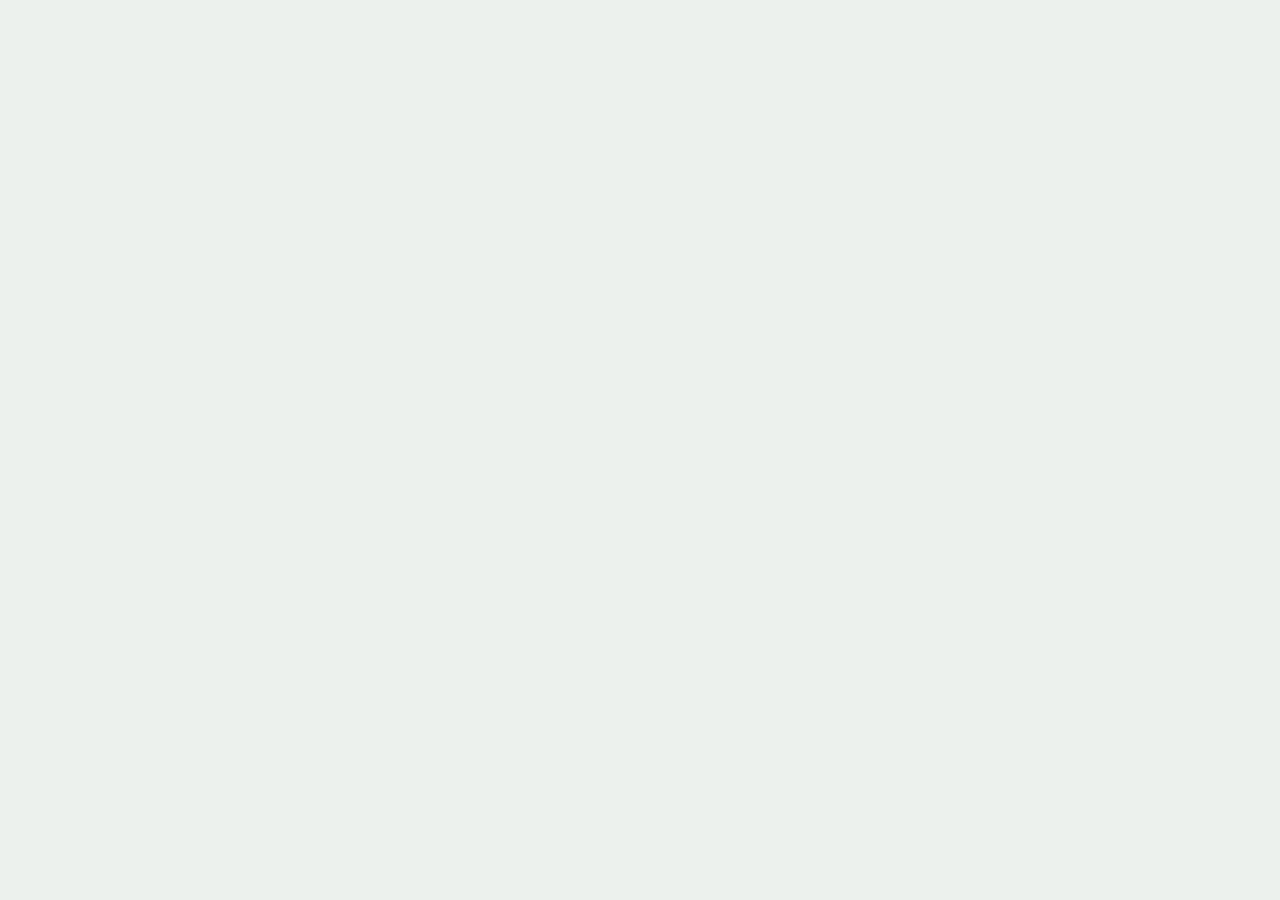
==== contact.html @ 92af2fd1 "Create contact.html" ====
<!DOCTYPE html>
<html lang="en">
<head>
    <meta charset="UTF-8">
    <meta http-equiv="X-UA-Compatible" content="IE=edge">
    <meta name="viewport" content="width=device-width, initial-scale=1.0">
    <link rel="stylesheet" href="./assets/css/reset.css">
    <link rel="stylesheet" href="./assets/css/style.css">
    <title>Document</title>
</head>
<body>
    
</body>
</html>
---- assets/css/style.css ----
@import url('http://fonts.cdnfonts.com/css/helvetica-neue-9');

body {
    font-family: 'Helvetica Neue', sans-serif;
    font-family: 'Helvetica 25 UltraLight', sans-serif;
    font-family: 'Helvetica 35 Thin', sans-serif;
    font-family: 'Helvetica 45 Light', sans-serif;
    font-family: 'Helvetica 55 Roman', sans-serif;
    font-family: 'Helvetica 65 Medium', sans-serif;
    font-size: 20px;
    color: #000000;
    background-color: #ECF1EE;
}
.active{
    color: #36794F;
}
.flex{
    display: flex;
    justify-content: space-between;
    align-items: center;
}

/* header */

.inner-header{
    width: 100%;
    margin: 0 auto;
    padding: 40px 75px;
    border-bottom: 1px solid #000000;
}
.inner-header .logo{
transition: .2s ease-in-out;
}
.inner-header .logo:hover{
    filter: drop-shadow(0px 4px 10px #01601abb);
    transform: scale(1.1);
}
.inner-header nav{
    flex-grow: 1;
    display: flex;
    justify-content: flex-end;
}
.inner-header nav ul{
    margin-right: 100px;
}
.inner-header nav ul li{
    margin-right: 40px;
}
.inner-header .right-icons ul li:not(:last-child){
    margin-right: 40px;
}
.inner-header .right-icons ul li svg:hover{
    filter: drop-shadow(0px 4px 10px #01601abb);
    transform: scale(1.1);
}
.inner-header .right-icons ul:first-child{
    cursor: pointer;
}
.inner-header nav ul li a{
    font-family: 'Helvetica Neue';
    font-style: normal;
    font-weight: 500;
    font-size: 18px;
    line-height: 22px;
    text-align: center;
    color: #000000;
}
.inner-header nav ul li a:hover{
    text-shadow: 2px 1px 50px #01601af3;
}

/* main section */

.inner-main{
    width: 80%;
    margin: 0 auto;
} 
.inner-main img{
filter: drop-shadow(0px 4px 4px rgba(0, 0, 0, 0.25));
transition: .3s ease-in-out;
}
.inner-main img:hover{
    filter: drop-shadow(0px 4px 10px #01601abb);
}
.inner-main .home-plants{
    max-width: 500px;
}
.inner-main .home-plants h2{
    font-family: 'Helvetica Neue';
    font-style: normal;
    font-weight: 700;
    font-size: 44px;
    line-height: 54px;
    color: #000000;
    margin-bottom: 15px;
}
.inner-main .home-plants p{
    font-family: 'Helvetica Neue';
    font-style: normal;
    font-weight: 400;
    font-size: 20px;
    line-height: 30px;
    color: #000000;
    margin-bottom: 40px;
}
.inner-main .buttons button{
    cursor: pointer;
    font-family: 'Helvetica Neue';
    font-style: normal;
    font-weight: 500;
    font-size: 18px;
    line-height: 22px;
    color: #FFFFFF;
    background: #01601B;
    border-radius: 10px;
    padding: 15px 50px;
    border: none;
    width: 196px;
}
.inner-main .buttons button:hover{
    font-size: 20px;
    text-shadow: 2px 1px 10px #83cf08ef;
}
.inner-main .social-icons svg{
    margin-top: 20px;
}
.inner-main .social-icons svg:hover{
    filter: drop-shadow(0px 4px 10px #01601abb);
    transform: scale(1.1);
}
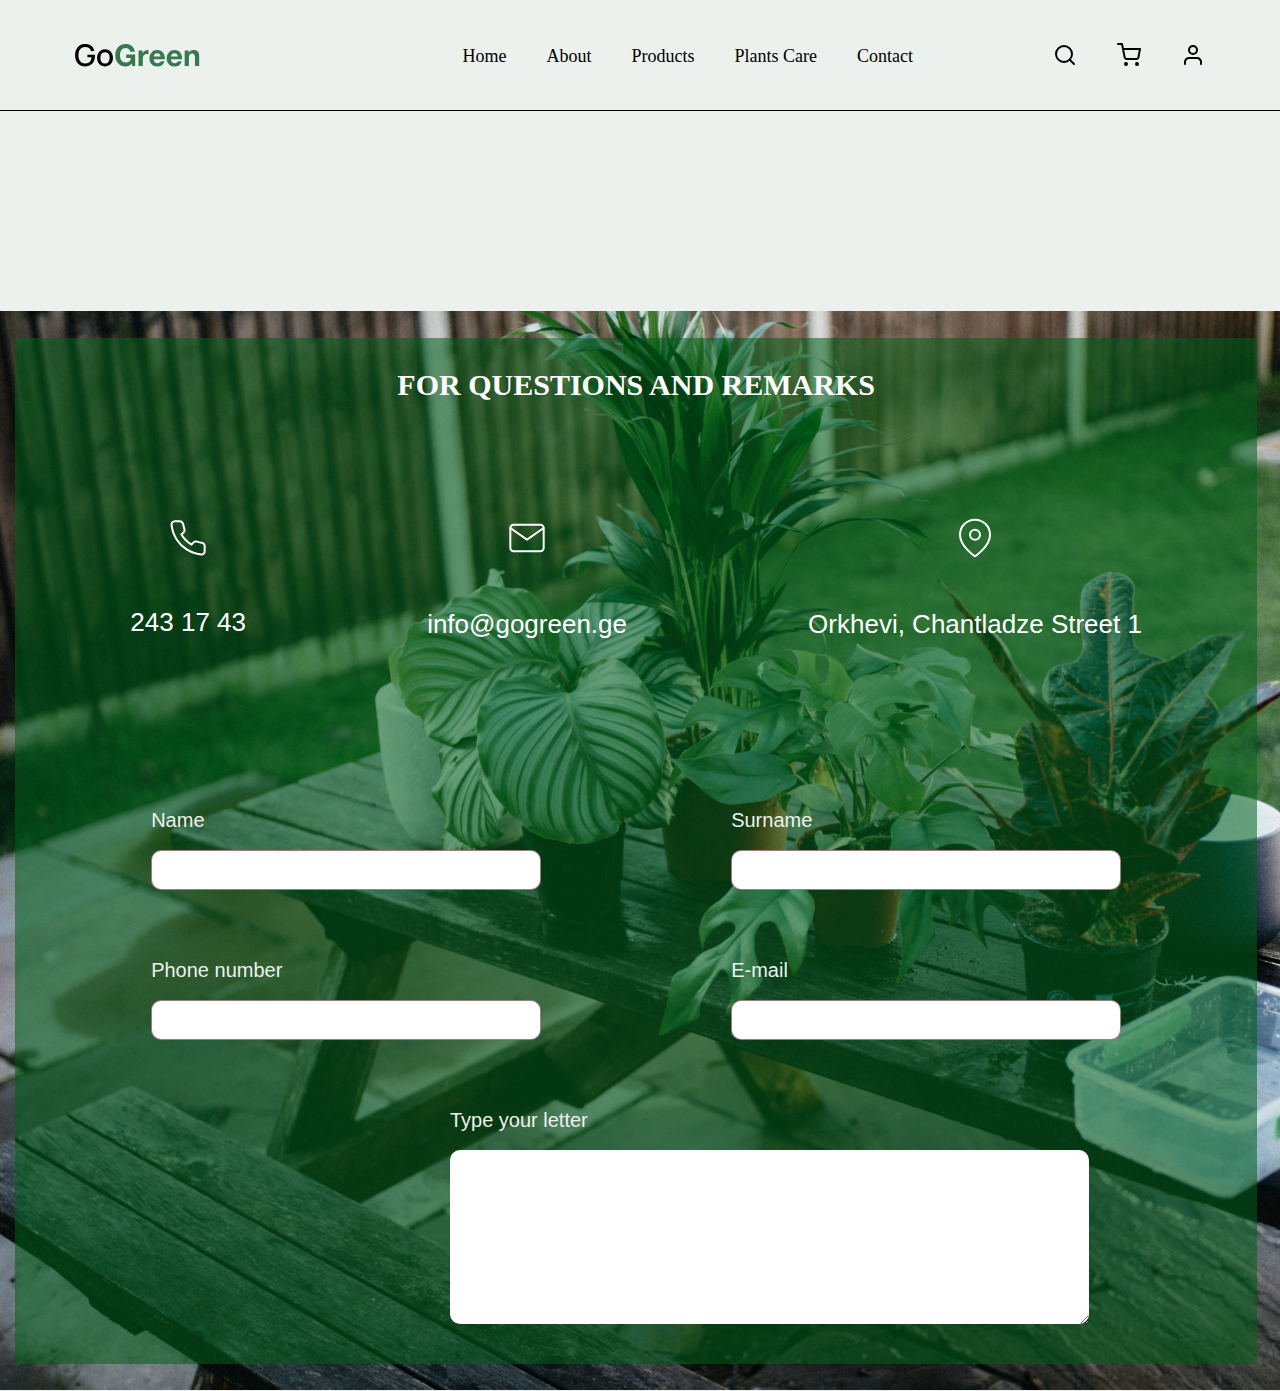
==== commit b612278c: "Update contact.html" ====
--- a/contact.html
+++ b/contact.html
@@ -9,6 +9,169 @@
     <title>Document</title>
 </head>
 <body>
-    
+    <header>
+        <div class="inner-header flex">
+            <div class="logo">
+                <a href="./index.html">
+                    <svg width="125" height="24" viewbox="0 0 125 24" fill="none" xmlns="http://www.w3.org/2000/svg">
+                        <path d="M10.1245 23.45C8.67445 23.45 7.33945 23.2 6.11945 22.7C4.89945 22.19 3.83945 21.45 2.93945 20.48C2.03945 19.51 1.33945 18.33 0.839453 16.94C0.339453 15.55 0.0894532 13.97 0.0894532 12.2C0.0894532 9.87 0.514453 7.87 1.36445 6.2C2.21445 4.52 3.39445 3.23 4.90445 2.33C6.41445 1.42 8.15445 0.964998 10.1245 0.964998C12.6645 0.964998 14.6895 1.555 16.1995 2.735C17.7195 3.915 18.7545 5.545 19.3045 7.625L16.1245 8.195C15.6845 6.905 14.9745 5.875 13.9945 5.105C13.0145 4.335 11.7845 3.945 10.3045 3.935C8.77445 3.925 7.49945 4.265 6.47945 4.955C5.46945 5.645 4.70945 6.615 4.19945 7.865C3.68945 9.105 3.42945 10.55 3.41945 12.2C3.40945 13.85 3.65945 15.295 4.16945 16.535C4.67945 17.765 5.44445 18.725 6.46445 19.415C7.49445 20.105 8.77445 20.455 10.3045 20.465C11.5345 20.485 12.5895 20.26 13.4695 19.79C14.3595 19.31 15.0645 18.61 15.5845 17.69C16.1045 16.77 16.4395 15.64 16.5895 14.3H12.3895V11.78H19.9195C19.9395 11.96 19.9545 12.2 19.9645 12.5C19.9745 12.79 19.9795 12.975 19.9795 13.055C19.9795 15.055 19.5945 16.84 18.8245 18.41C18.0545 19.98 16.9345 21.215 15.4645 22.115C13.9945 23.005 12.2145 23.45 10.1245 23.45ZM30.0041 23.45C28.3841 23.45 26.9791 23.085 25.7891 22.355C24.5991 21.625 23.6791 20.62 23.0291 19.34C22.3891 18.05 22.0691 16.565 22.0691 14.885C22.0691 13.195 22.3991 11.71 23.0591 10.43C23.7191 9.14 24.6441 8.14 25.8341 7.43C27.0241 6.71 28.4141 6.35 30.0041 6.35C31.6241 6.35 33.0291 6.715 34.2191 7.445C35.4091 8.175 36.3291 9.18 36.9791 10.46C37.6291 11.74 37.9541 13.215 37.9541 14.885C37.9541 16.575 37.6241 18.065 36.9641 19.355C36.3141 20.635 35.3941 21.64 34.2041 22.37C33.0141 23.09 31.6141 23.45 30.0041 23.45ZM30.0041 20.495C31.5541 20.495 32.7091 19.975 33.4691 18.935C34.2391 17.885 34.6241 16.535 34.6241 14.885C34.6241 13.195 34.2341 11.845 33.4541 10.835C32.6841 9.815 31.5341 9.305 30.0041 9.305C28.9541 9.305 28.0891 9.545 27.4091 10.025C26.7291 10.495 26.2241 11.15 25.8941 11.99C25.5641 12.82 25.3991 13.785 25.3991 14.885C25.3991 16.585 25.7891 17.945 26.5691 18.965C27.3491 19.985 28.4941 20.495 30.0041 20.495Z" fill="black"/>
+                        <path d="M57.1804 23L56.7004 20.57C55.1804 22.53 53.2204 23.51 50.8204 23.51C47.6004 23.51 45.0204 22.43 43.0804 20.27C41.2204 18.21 40.2904 15.58 40.2904 12.38C40.2904 9.1 41.2204 6.42 43.0804 4.34C45.0004 2.16 47.5804 1.07 50.8204 1.07C53.1204 1.07 55.1104 1.72 56.7904 3.02C58.5904 4.42 59.6104 6.29 59.8504 8.63H55.3504C55.0904 7.47 54.5504 6.58 53.7304 5.96C52.9304 5.34 51.9604 5.03 50.8204 5.03C48.8404 5.03 47.3404 5.79 46.3204 7.31C45.4404 8.61 45.0004 10.3 45.0004 12.38C45.0004 14.38 45.4404 16.02 46.3204 17.3C47.3604 18.8 48.8604 19.55 50.8204 19.55C53.9404 19.55 55.6404 18.01 55.9204 14.93H51.1804V11.42H60.1804V23H57.1804ZM63.5341 23V7.49H67.5841V10.37H67.6441C68.0241 9.41 68.6841 8.62 69.6241 8C70.5641 7.38 71.5541 7.07 72.5941 7.07C72.9141 7.07 73.2241 7.12 73.5241 7.22V11.18C73.0841 11.08 72.5741 11.03 71.9941 11.03C69.1941 11.03 67.7941 12.69 67.7941 16.01V23H63.5341ZM89.8942 16.28H78.7042C78.8242 18.9 80.0942 20.21 82.5142 20.21C83.3342 20.21 84.0742 19.99 84.7342 19.55C85.3542 19.17 85.7342 18.72 85.8742 18.2H89.6242C88.4842 21.68 86.0642 23.42 82.3642 23.42C79.9442 23.42 78.0142 22.67 76.5742 21.17C75.1542 19.65 74.4442 17.68 74.4442 15.26C74.4442 12.9 75.1742 10.95 76.6342 9.41C78.1142 7.85 80.0242 7.07 82.3642 7.07C84.8842 7.07 86.8342 8.01 88.2142 9.89C89.4942 11.61 90.0542 13.74 89.8942 16.28ZM78.7042 13.58H85.6342C85.2342 11.38 84.1042 10.28 82.2442 10.28C81.0442 10.28 80.1242 10.68 79.4842 11.48C79.0042 12.08 78.7442 12.78 78.7042 13.58ZM107.121 16.28H95.9308C96.0508 18.9 97.3208 20.21 99.7408 20.21C100.561 20.21 101.301 19.99 101.961 19.55C102.581 19.17 102.961 18.72 103.101 18.2H106.851C105.711 21.68 103.291 23.42 99.5908 23.42C97.1708 23.42 95.2408 22.67 93.8008 21.17C92.3808 19.65 91.6708 17.68 91.6708 15.26C91.6708 12.9 92.4008 10.95 93.8608 9.41C95.3408 7.85 97.2508 7.07 99.5908 7.07C102.111 7.07 104.061 8.01 105.441 9.89C106.721 11.61 107.281 13.74 107.121 16.28ZM95.9308 13.58H102.861C102.461 11.38 101.331 10.28 99.4708 10.28C98.2708 10.28 97.3508 10.68 96.7108 11.48C96.2308 12.08 95.9708 12.78 95.9308 13.58ZM109.647 23V7.49H113.697V9.65H113.787C114.847 7.93 116.427 7.07 118.527 7.07C120.667 7.07 122.177 7.65 123.057 8.81C123.817 9.81 124.197 11.36 124.197 13.46V23H119.937V14.24C119.937 11.7 119.027 10.43 117.207 10.43C116.047 10.43 115.207 10.78 114.687 11.48C114.167 12.18 113.907 13.31 113.907 14.87V23H109.647Z" fill="#36794F"/>
+                    </svg>
+                </a>
+            </div>
+            <nav>
+                <ul class="flex">
+                    <li class="active"><a href="./index.html">Home</a></li>
+                    <li><a href="./index.html">About</a></li>
+                    <li><a href="./index.html">Products</a></li>
+                    <li><a href="./index.html">Plants Care</a></li>
+                    <li><a href="./contact.html">Contact</a></li>
+                </ul>
+            </nav>
+            <div class="right-icons">
+                <ul class="flex">
+                    <li>
+                        <svg width="24" height="24" viewbox="0 0 24 24" fill="none" xmlns="http://www.w3.org/2000/svg">
+                            <path d="M11 19C15.4183 19 19 15.4183 19 11C19 6.58172 15.4183 3 11 3C6.58172 3 3 6.58172 3 11C3 15.4183 6.58172 19 11 19Z" stroke="black" stroke-width="2" stroke-linecap="round" stroke-linejoin="round"/>
+                            <path d="M21 21L16.65 16.65" stroke="black" stroke-width="2" stroke-linecap="round" stroke-linejoin="round"/>
+                        </svg>
+                    </li>
+                    <li><a href="#">
+                        <svg width="24" height="24" viewbox="0 0 24 24" fill="none" xmlns="http://www.w3.org/2000/svg">
+                            <path d="M9 22C9.55228 22 10 21.5523 10 21C10 20.4477 9.55228 20 9 20C8.44772 20 8 20.4477 8 21C8 21.5523 8.44772 22 9 22Z" stroke="black" stroke-width="2" stroke-linecap="round" stroke-linejoin="round"/>
+                            <path d="M20 22C20.5523 22 21 21.5523 21 21C21 20.4477 20.5523 20 20 20C19.4477 20 19 20.4477 19 21C19 21.5523 19.4477 22 20 22Z" stroke="black" stroke-width="2" stroke-linecap="round" stroke-linejoin="round"/>
+                            <path d="M1 1H5L7.68 14.39C7.77144 14.8504 8.02191 15.264 8.38755 15.5583C8.75318 15.8526 9.2107 16.009 9.68 16H19.4C19.8693 16.009 20.3268 15.8526 20.6925 15.5583C21.0581 15.264 21.3086 14.8504 21.4 14.39L23 6H6" stroke="black" stroke-width="2" stroke-linecap="round" stroke-linejoin="round"/>
+                        </svg> 
+                    </a></li>
+                    <li><a href="#">
+                        <svg width="24" height="24" viewbox="0 0 24 24" fill="none" xmlns="http://www.w3.org/2000/svg">
+                            <path d="M20 21V19C20 17.9391 19.5786 16.9217 18.8284 16.1716C18.0783 15.4214 17.0609 15 16 15H8C6.93913 15 5.92172 15.4214 5.17157 16.1716C4.42143 16.9217 4 17.9391 4 19V21" stroke="black" stroke-width="2" stroke-linecap="round" stroke-linejoin="round"/>
+                            <path d="M12 11C14.2091 11 16 9.20914 16 7C16 4.79086 14.2091 3 12 3C9.79086 3 8 4.79086 8 7C8 9.20914 9.79086 11 12 11Z" stroke="black" stroke-width="2" stroke-linecap="round" stroke-linejoin="round"/>
+                        </svg>  
+                    </a></li>
+                </ul>                                     
+            </div>
+        </div>
+    </header>
+    <main>
+        <div class="contact-container"><br> <br> <br> <br> <br> <br> <br> <br> <br> <br>
+            <div class="inner-contact-conteiner">
+                <h2>FOR QUESTIONS AND REMARKS</h2>
+                <div class="contact-info flex">
+                    <div class="info">
+                        <svg width="36" height="36" viewbox="0 0 36 36" fill="none" xmlns="http://www.w3.org/2000/svg">
+                            <path d="M34.6666 26.2V31.2C34.6685 31.6641 34.5734 32.1236 34.3875 32.5489C34.2015 32.9742 33.9288 33.3559 33.5868 33.6697C33.2447 33.9835 32.8409 34.2224 32.4012 34.3711C31.9615 34.5198 31.4956 34.5751 31.0333 34.5333C25.9047 33.976 20.9783 32.2235 16.65 29.4166C12.623 26.8577 9.20886 23.4436 6.64997 19.4166C3.83327 15.0686 2.08037 10.1183 1.5333 4.96662C1.49165 4.50574 1.54643 4.04123 1.69414 3.60267C1.84185 3.16411 2.07925 2.76111 2.39125 2.41933C2.70324 2.07755 3.08298 1.80447 3.50629 1.61749C3.9296 1.43052 4.3872 1.33373 4.84997 1.33329H9.84997C10.6588 1.32533 11.443 1.61176 12.0562 2.13918C12.6695 2.6666 13.0701 3.39904 13.1833 4.19996C13.3943 5.80007 13.7857 7.37117 14.35 8.88329C14.5742 9.47983 14.6227 10.1281 14.4898 10.7514C14.3569 11.3747 14.0481 11.9468 13.6 12.4L11.4833 14.5166C13.8559 18.6892 17.3107 22.144 21.4833 24.5166L23.6 22.4C24.0531 21.9519 24.6252 21.643 25.2485 21.5101C25.8718 21.3772 26.5201 21.4257 27.1166 21.65C28.6288 22.2142 30.1999 22.6056 31.8 22.8166C32.6096 22.9308 33.349 23.3386 33.8775 23.9624C34.4061 24.5863 34.6869 25.3826 34.6666 26.2Z" stroke="white" stroke-width="2" stroke-linecap="round" stroke-linejoin="round"/>
+                        </svg>                            
+                        <h6>243 17 43</h6>
+                    </div>
+                    <div class="info">
+                        <svg width="40" height="40" viewbox="0 0 40 40" fill="none" xmlns="http://www.w3.org/2000/svg">
+                            <path d="M6.66659 6.66663H33.3333C35.1666 6.66663 36.6666 8.16663 36.6666 9.99996V30C36.6666 31.8333 35.1666 33.3333 33.3333 33.3333H6.66659C4.83325 33.3333 3.33325 31.8333 3.33325 30V9.99996C3.33325 8.16663 4.83325 6.66663 6.66659 6.66663Z" stroke="white" stroke-width="2" stroke-linecap="round" stroke-linejoin="round"/>
+                            <path d="M36.6666 10L19.9999 21.6667L3.33325 10" stroke="white" stroke-width="2" stroke-linecap="round" stroke-linejoin="round"/>
+                        </svg>                                                      
+                        <h6>info@gogreen.ge</h6>
+                    </div>
+                    <div class="info">
+                        <svg width="40" height="40" viewbox="0 0 40 40" fill="none" xmlns="http://www.w3.org/2000/svg">
+                            <path d="M35 16.6666C35 28.3333 20 38.3333 20 38.3333C20 38.3333 5 28.3333 5 16.6666C5 12.6884 6.58035 8.87307 9.3934 6.06002C12.2064 3.24698 16.0218 1.66663 20 1.66663C23.9782 1.66663 27.7936 3.24698 30.6066 6.06002C33.4196 8.87307 35 12.6884 35 16.6666Z" stroke="white" stroke-width="2" stroke-linecap="round" stroke-linejoin="round"/>
+                            <path d="M20 21.6666C22.7614 21.6666 25 19.428 25 16.6666C25 13.9052 22.7614 11.6666 20 11.6666C17.2386 11.6666 15 13.9052 15 16.6666C15 19.428 17.2386 21.6666 20 21.6666Z" stroke="white" stroke-width="2" stroke-linecap="round" stroke-linejoin="round"/>
+                        </svg>                            
+                        <h6>Orkhevi, Chantladze Street 1</h6>
+                    </div>
+                </div>
+                <div class="forms">
+                    <form action="" class="flex-form">
+                        <div>
+                            <label class="fName" for="Name">Name</label>
+                            <input type="text" name="name">
+                        </div>
+                        <div>
+                            <label for="last-name">Surname</label>
+                            <input type="text" name="last-name">
+                        </div>
+                    </form>
+                    <form action="" class="flex-form">
+                        <div>
+                            <label class="fName" for="number">Phone number</label>
+                            <input type="text" name="text" >
+                        </div>
+                        <div>
+                            <label class="email" for="email" >E-mail</label>
+                            <input class="text" type="text" required name="email" >
+                        </div>
+                    </form>
+                    <div class="textarea">
+                        <label for="text-area">Type your letter</label>
+                        <textarea name="text-area" cols="50" rows="5"></textarea>
+                    </div>
+                </div>
+            </div>
+        </div>
+    </main>
+    <!-- <footer>
+        <div class="top-side only-flex">
+            <div class="left-part">
+                <a href="./index.html">
+                    <svg class="logo" width="124" height="24" viewbox="0 0 124 24" fill="none" xmlns="http://www.w3.org/2000/svg">
+                        <path d="M10.3881 23.45C8.93813 23.45 7.60313 23.2 6.38313 22.7C5.16313 22.19 4.10313 21.45 3.20312 20.48C2.30313 19.51 1.60313 18.33 1.10313 16.94C0.603125 15.55 0.353125 13.97 0.353125 12.2C0.353125 9.87 0.778125 7.87 1.62813 6.2C2.47813 4.52 3.65813 3.23 5.16813 2.33C6.67813 1.42 8.41813 0.964998 10.3881 0.964998C12.9281 0.964998 14.9531 1.555 16.4631 2.735C17.9831 3.915 19.0181 5.545 19.5681 7.625L16.3881 8.195C15.9481 6.905 15.2381 5.875 14.2581 5.105C13.2781 4.335 12.0481 3.945 10.5681 3.935C9.03813 3.925 7.76313 4.265 6.74313 4.955C5.73313 5.645 4.97313 6.615 4.46313 7.865C3.95313 9.105 3.69313 10.55 3.68313 12.2C3.67313 13.85 3.92313 15.295 4.43313 16.535C4.94313 17.765 5.70813 18.725 6.72813 19.415C7.75813 20.105 9.03813 20.455 10.5681 20.465C11.7981 20.485 12.8531 20.26 13.7331 19.79C14.6231 19.31 15.3281 18.61 15.8481 17.69C16.3681 16.77 16.7031 15.64 16.8531 14.3H12.6531V11.78H20.1831C20.2031 11.96 20.2181 12.2 20.2281 12.5C20.2381 12.79 20.2431 12.975 20.2431 13.055C20.2431 15.055 19.8581 16.84 19.0881 18.41C18.3181 19.98 17.1981 21.215 15.7281 22.115C14.2581 23.005 12.4781 23.45 10.3881 23.45ZM30.2678 23.45C28.6478 23.45 27.2428 23.085 26.0528 22.355C24.8628 21.625 23.9428 20.62 23.2928 19.34C22.6528 18.05 22.3328 16.565 22.3328 14.885C22.3328 13.195 22.6628 11.71 23.3228 10.43C23.9828 9.14 24.9078 8.14 26.0978 7.43C27.2878 6.71 28.6778 6.35 30.2678 6.35C31.8878 6.35 33.2928 6.715 34.4828 7.445C35.6728 8.175 36.5928 9.18 37.2428 10.46C37.8928 11.74 38.2178 13.215 38.2178 14.885C38.2178 16.575 37.8878 18.065 37.2278 19.355C36.5778 20.635 35.6578 21.64 34.4678 22.37C33.2778 23.09 31.8778 23.45 30.2678 23.45ZM30.2678 20.495C31.8178 20.495 32.9728 19.975 33.7328 18.935C34.5028 17.885 34.8878 16.535 34.8878 14.885C34.8878 13.195 34.4978 11.845 33.7178 10.835C32.9478 9.815 31.7978 9.305 30.2678 9.305C29.2178 9.305 28.3528 9.545 27.6728 10.025C26.9928 10.495 26.4878 11.15 26.1578 11.99C25.8278 12.82 25.6628 13.785 25.6628 14.885C25.6628 16.585 26.0528 17.945 26.8328 18.965C27.6128 19.985 28.7578 20.495 30.2678 20.495Z" fill="#FBFBFB"/>
+                        <path d="M56.9641 20.57L57.4441 23H60.4441V11.42H51.4441V14.93H56.1841C56.0441 16.43 55.5441 17.58 54.6841 18.38C53.8441 19.16 52.6441 19.55 51.0841 19.55C50.0241 19.55 49.1241 19.35 48.3841 18.95C47.6441 18.53 47.0441 17.98 46.5841 17.3C46.1241 16.62 45.7841 15.86 45.5641 15.02C45.3641 14.16 45.2641 13.28 45.2641 12.38C45.2641 11.44 45.3641 10.53 45.5641 9.65C45.7841 8.77 46.1241 7.99 46.5841 7.31C47.0441 6.61 47.6441 6.06 48.3841 5.66C49.1241 5.24 50.0241 5.03 51.0841 5.03C52.2241 5.03 53.1941 5.33 53.9941 5.93C54.7941 6.53 55.3341 7.43 55.6141 8.63H60.1141C59.9941 7.41 59.6641 6.33 59.1241 5.39C58.5841 4.45 57.8941 3.66 57.0541 3.02C56.2341 2.38 55.3041 1.9 54.2641 1.58C53.2441 1.24 52.1841 1.07 51.0841 1.07C49.4441 1.07 47.9641 1.36 46.6441 1.94C45.3441 2.52 44.2441 3.32 43.3441 4.34C42.4441 5.36 41.7541 6.56 41.2741 7.94C40.7941 9.3 40.5541 10.78 40.5541 12.38C40.5541 13.94 40.7941 15.4 41.2741 16.76C41.7541 18.1 42.4441 19.27 43.3441 20.27C44.2441 21.27 45.3441 22.06 46.6441 22.64C47.9641 23.2 49.4441 23.48 51.0841 23.48C52.1241 23.48 53.1541 23.27 54.1741 22.85C55.1941 22.41 56.1241 21.65 56.9641 20.57ZM63.7977 7.49V23H68.0577V16.01C68.0577 15.31 68.1277 14.66 68.2677 14.06C68.4077 13.46 68.6377 12.94 68.9577 12.5C69.2977 12.04 69.7377 11.68 70.2777 11.42C70.8177 11.16 71.4777 11.03 72.2577 11.03C72.5177 11.03 72.7877 11.05 73.0677 11.09C73.3477 11.11 73.5877 11.14 73.7877 11.18V7.22C73.4477 7.12 73.1377 7.07 72.8577 7.07C72.3177 7.07 71.7977 7.15 71.2977 7.31C70.7977 7.47 70.3277 7.7 69.8877 8C69.4477 8.28 69.0577 8.63 68.7177 9.05C68.3777 9.45 68.1077 9.89 67.9077 10.37H67.8477V7.49H63.7977ZM85.3705 13.58H78.4405C78.4605 13.28 78.5205 12.94 78.6205 12.56C78.7405 12.18 78.9305 11.82 79.1905 11.48C79.4705 11.14 79.8305 10.86 80.2705 10.64C80.7305 10.4 81.3005 10.28 81.9805 10.28C83.0205 10.28 83.7905 10.56 84.2905 11.12C84.8105 11.68 85.1705 12.5 85.3705 13.58ZM78.4405 16.28H89.6305C89.7105 15.08 89.6105 13.93 89.3305 12.83C89.0505 11.73 88.5905 10.75 87.9505 9.89C87.3305 9.03 86.5305 8.35 85.5505 7.85C84.5705 7.33 83.4205 7.07 82.1005 7.07C80.9205 7.07 79.8405 7.28 78.8605 7.7C77.9005 8.12 77.0705 8.7 76.3705 9.44C75.6705 10.16 75.1305 11.02 74.7505 12.02C74.3705 13.02 74.1805 14.1 74.1805 15.26C74.1805 16.46 74.3605 17.56 74.7205 18.56C75.1005 19.56 75.6305 20.42 76.3105 21.14C76.9905 21.86 77.8205 22.42 78.8005 22.82C79.7805 23.2 80.8805 23.39 82.1005 23.39C83.8605 23.39 85.3605 22.99 86.6005 22.19C87.8405 21.39 88.7605 20.06 89.3605 18.2H85.6105C85.4705 18.68 85.0905 19.14 84.4705 19.58C83.8505 20 83.1105 20.21 82.2505 20.21C81.0505 20.21 80.1305 19.9 79.4905 19.28C78.8505 18.66 78.5005 17.66 78.4405 16.28ZM102.597 13.58H95.6671C95.6871 13.28 95.7471 12.94 95.8471 12.56C95.9671 12.18 96.1571 11.82 96.4171 11.48C96.6971 11.14 97.0571 10.86 97.4971 10.64C97.9571 10.4 98.5271 10.28 99.2071 10.28C100.247 10.28 101.017 10.56 101.517 11.12C102.037 11.68 102.397 12.5 102.597 13.58ZM95.6671 16.28H106.857C106.937 15.08 106.837 13.93 106.557 12.83C106.277 11.73 105.817 10.75 105.177 9.89C104.557 9.03 103.757 8.35 102.777 7.85C101.797 7.33 100.647 7.07 99.3271 7.07C98.1471 7.07 97.0671 7.28 96.0871 7.7C95.1271 8.12 94.2971 8.7 93.5971 9.44C92.8971 10.16 92.3571 11.02 91.9771 12.02C91.5971 13.02 91.4071 14.1 91.4071 15.26C91.4071 16.46 91.5871 17.56 91.9471 18.56C92.3271 19.56 92.8571 20.42 93.5371 21.14C94.2171 21.86 95.0471 22.42 96.0271 22.82C97.0071 23.2 98.1071 23.39 99.3271 23.39C101.087 23.39 102.587 22.99 103.827 22.19C105.067 21.39 105.987 20.06 106.587 18.2H102.837C102.697 18.68 102.317 19.14 101.697 19.58C101.077 20 100.337 20.21 99.4771 20.21C98.2771 20.21 97.3571 19.9 96.7171 19.28C96.0771 18.66 95.7271 17.66 95.6671 16.28ZM109.384 7.49V23H113.644V14.87C113.644 13.29 113.904 12.16 114.424 11.48C114.944 10.78 115.784 10.43 116.944 10.43C117.964 10.43 118.674 10.75 119.074 11.39C119.474 12.01 119.674 12.96 119.674 14.24V23H123.934V13.46C123.934 12.5 123.844 11.63 123.664 10.85C123.504 10.05 123.214 9.38 122.794 8.84C122.374 8.28 121.794 7.85 121.054 7.55C120.334 7.23 119.404 7.07 118.264 7.07C117.364 7.07 116.484 7.28 115.624 7.7C114.764 8.1 114.064 8.75 113.524 9.65H113.434V7.49H109.384Z" fill="white"/>
+                    </svg>
+                </a>
+                <p>Stay in the loop with special offers, plant-parenting tips, and more.</p>
+                <div class="email">
+                    <input type="email" placeholder="Enter your email">
+                    <img src="./assets/img/Vector (3).png" alt="arrow">
+                </div>
+                <div class="socials only-flex">
+                    <a href="#">
+                        <svg width="30" height="25" viewbox="0 0 30 25" fill="none" xmlns="http://www.w3.org/2000/svg">
+                            <path d="M9.4377 24.002C20.7557 24.002 26.9479 14.7668 26.9479 6.76044C26.9479 6.50081 26.942 6.23541 26.9303 5.97579C28.1348 5.11802 29.1744 4.05556 30 2.83833C28.8782 3.3298 27.6871 3.65078 26.4674 3.7903C27.7516 3.03232 28.7132 1.84157 29.1738 0.438789C27.9657 1.1438 26.6445 1.64112 25.2668 1.90944C24.3385 0.938252 23.1112 0.295213 21.7746 0.0797373C20.438 -0.135738 19.0665 0.0883523 17.8722 0.717362C16.6779 1.34637 15.7273 2.34527 15.1673 3.55961C14.6074 4.77395 14.4693 6.13611 14.7744 7.43547C12.3281 7.31459 9.93492 6.68886 7.74998 5.59883C5.56503 4.5088 3.63712 2.97881 2.09121 1.10805C1.3055 2.44193 1.06507 4.02035 1.41879 5.52251C1.77251 7.02467 2.69383 8.33785 3.99551 9.19517C3.01829 9.16462 2.06247 8.90555 1.20703 8.43937V8.51437C1.20616 9.91418 1.69762 11.2711 2.59789 12.3544C3.49815 13.4378 4.75165 14.1807 6.14531 14.457C5.24007 14.7008 4.28998 14.7364 3.36855 14.5608C3.76182 15.7647 4.52697 16.8176 5.55721 17.5726C6.58746 18.3277 7.8314 18.7472 9.11543 18.7726C6.93553 20.4586 4.24272 21.3732 1.4707 21.3688C0.979109 21.3681 0.487999 21.3384 0 21.28C2.81607 23.0589 6.09191 24.0038 9.4377 24.002Z" fill="white"/>
+                        </svg>
+                    </a>
+                    <a href="#">
+                        <svg width="30" height="30" viewbox="0 0 30 30" fill="none" xmlns="http://www.w3.org/2000/svg">
+                            <path d="M30 14.7699C30 6.61272 23.2843 0 15 0C6.71572 0 0 6.61272 0 14.7699C0 22.1419 5.48525 28.2524 12.6562 29.3604V19.0394H8.84766V14.7699H12.6562V11.5159C12.6562 7.81422 14.8957 5.76951 18.322 5.76951C19.9626 5.76951 21.6797 6.05798 21.6797 6.05798V9.69277H19.7883C17.925 9.69277 17.3438 10.8314 17.3438 12.0006V14.7699H21.5039L20.8389 19.0394H17.3438V29.3604C24.5147 28.2524 30 22.1419 30 14.7699Z" fill="white"/>
+                        </svg>
+                    </a>
+                    <a href="#">
+                        <img src="./assets/img/Group.png" alt="instagram">
+                    </a>
+                </div>
+            </div>
+            <div class="right-part">
+                <div class="company">
+                    <h4>COMPANY</h4>
+                    <ul>
+                        <li><a href="#">About</a></li>
+                        <li><a href="#">Careers</a></li>
+                        <li><a href="#">Services</a></li>
+                        <li><a href="#">Partners</a></li>
+                    </ul>
+                </div>
+                <div class="company">
+                    <h4>SUPPORT</h4>
+                    <ul>
+                        <li><a href="#">Help + FAQs</a></li>
+                        <li><a href="#">Track Your Order</a></li>
+                        <li><a href="#">Returns</a></li>
+                        <li><a href="#">Contact Support</a></li>
+                    </ul>
+                </div>
+                <div class="company">
+                    <h4>PLANT QUESTIONS?</h4>
+                    <ul>
+                        <li><a href="#">Plant Care Tips</a></li>
+                        <li><a href="#">Plant Life Blog</a></li>
+                        <li><a href="#">Questions to our Gardnerers</a></li>
+                    </ul>
+                </div>
+            </div>
+        </div>
+        <div class="bottom-side only-flex">
+            <li><a href="">Terms</a></li>
+            <li><a href="">Privacy Policy</a></li>
+            <li><a href="">Accessibility</a></li>
+        </div>
+    </footer> -->
 </body>
 </html>--- a/assets/css/style.css
+++ b/assets/css/style.css
@@ -17,6 +17,10 @@
 .flex{
     display: flex;
     justify-content: space-between;
+    align-items: center;
+}
+.only-flex{
+    display: flex;
     align-items: center;
 }
 
@@ -95,7 +99,7 @@
     margin-bottom: 15px;
 }
 .inner-main .home-plants p{
-    font-family: 'Helvetica Neue';
+    font-family: 'Helvetica 45 Light', sans-serif;
     font-style: normal;
     font-weight: 400;
     font-size: 20px;
@@ -116,10 +120,11 @@
     padding: 15px 50px;
     border: none;
     width: 196px;
+
 }
 .inner-main .buttons button:hover{
     font-size: 20px;
-    text-shadow: 2px 1px 10px #83cf08ef;
+    text-shadow: 2px 1px 10px #adf13fef;
 }
 .inner-main .social-icons svg{
     margin-top: 20px;
@@ -127,4 +132,370 @@
 .inner-main .social-icons svg:hover{
     filter: drop-shadow(0px 4px 10px #01601abb);
     transform: scale(1.1);
+}
+
+/* section part */
+
+section .section-container{
+    width: 100%;
+    margin: 0 auto;
+    padding: 0 75px;
+}
+section .section-container h3{
+    font-family: 'Helvetica Neue';
+    font-style: normal;
+    font-weight: 500;
+    font-size: 36px;
+    line-height: 44px;
+    text-transform: uppercase;
+    color: #000000;
+    margin: 120px 0 20px 0;
+}
+section .section-container .plant-grid .plant-box{
+    width: 370px;
+    margin: 0 auto;
+    position: relative;
+}
+section .section-container .plant-grid{
+    display: grid;
+    grid-template-columns: 1fr 1fr 1fr;
+    column-gap: 60px;
+    row-gap: 60px;
+}
+section .section-container .plant-grid .plant-box .name-price {
+    background: rgba(54, 121, 79, 0.55);
+    border-bottom-left-radius: 10px;
+    border-bottom-right-radius: 10px;
+    padding: 8px 15px;   
+    opacity: 0.6;
+}
+section .section-container .plant-grid .plant-box .name-price h5{
+    font-family: 'Helvetica Neue';
+    font-style: normal;
+    font-weight: 500;
+    font-size: 19px;
+    line-height: 23px;
+    color: #FFFFFF;
+}
+section .section-container .plant-grid .plant-box .name-price button{
+    font-family: 'Helvetica Neue';
+    font-style: italic;
+    font-weight: 400;
+    font-size: 18px;
+    line-height: 22px;
+    color: #FFFFFF;
+}
+section .section-container .plant-grid .plant-box button{
+    cursor: pointer;
+    position: absolute;
+    left: 25%;
+    bottom: 20%;
+    font-family: 'Helvetica Neue';
+    font-style: normal;
+    font-weight: 500;
+    font-size: 19px;
+    line-height: 23px;
+    color: transparent;
+    background: transparent;
+    padding: 15px 40px;
+    border-radius: 10px;
+    border: none;
+    transition: .2s ease-in-out;
+}
+.plant-box:hover img {
+    opacity: 0.5;
+}
+section .section-container .plant-grid .plant-box button:hover{
+    filter: drop-shadow(0px 4px 10px #01601abb);
+    transform: scale(1.1);
+}
+section .section-container .plant-grid .plant-box:hover button{
+    color: #0F6845;
+    background: #FFFFFF;
+}
+section .section-container .plant-grid .plant-box:hover .name-price{
+    opacity: 1;
+    background: #36794F;
+}
+
+/* pant care section */
+
+section .section-container .palnts-care .care-box{
+    width: 630px;
+    height:600px;
+    margin-bottom: 150px;
+}
+section .section-container .palnts-care .care-box h4{
+    font-family: 'Helvetica Neue';
+    font-style: normal;
+    font-weight: 500;
+    font-size: 24px;
+    line-height: 29px;
+    color: #000000;
+    margin: 15px 0 15px 10px;
+}
+section .section-container .palnts-care .care-box p{
+    font-family: 'Helvetica 45 Light', sans-serif;
+    font-style: normal;
+    font-weight: 200;
+    font-size: 18px;
+    line-height: 20px;
+    letter-spacing: 0.04em;
+    color: #000000;
+    margin: 10px 10px;
+    text-align: start;
+}
+section .section-container .palnts-care .care-box .btn a{
+    font-family: 'Helvetica 35 Thin', sans-serif;
+    font-style: normal;
+    font-weight: 500;
+    font-size: 18px;
+    line-height: 22px;
+    text-decoration-line: underline;
+    color: #01601B;
+    float: right;
+}
+section .Plant-Accessories {
+    position: relative;
+}
+section .Plant-Accessories .flex-palnt-accessories{
+    display: flex;
+    justify-content: flex-start;
+    align-items: flex-start;
+}
+section .Plant-Accessories .flex-palnt-accessories h3{
+    margin-left: 100px;
+    font-family: 'Helvetica Neue';
+    font-style: normal;
+    font-weight: 500;
+    font-size: 36px;
+    line-height: 44px;
+    text-align: center;
+    text-transform: uppercase;
+    color: #000000;
+    
+}
+section .Plant-Accessories .flex-palnt-accessories img{
+    border-bottom-right-radius: 30%;
+}
+section .Plant-Accessories .plant-children{
+    position: absolute;
+    top: 20%;
+    right: 28%;
+    width: 750px;
+    background: #ECF1EE;
+    box-shadow: 10px 23px 29px 14px rgba(215, 242, 225, 0.2);
+    border-radius: 16px;
+}
+section .Plant-Accessories .plant-children .top-p{
+    font-family: 'Helvetica 45 Light', sans-serif;
+    font-style: normal;
+    font-weight: 400;
+    font-size: 20px;
+    line-height: 24px;
+    color: #000000;
+    padding: 100px 125px 0 125px;
+}
+.bottom-p{
+    padding: 20px 125px 100px 125px;
+}
+
+/* footer */
+
+footer{
+    background-color: 
+    #255338;
+
+}
+footer .top-side{
+    justify-content: space-between;
+    padding-top: 40px;
+    padding-left: 70px;
+    padding-right: 50px;
+}
+footer .top-side .left-part .logo{
+    cursor: pointer;
+}
+footer .top-side .left-part .logo:hover{
+    filter: drop-shadow(2px 1px 10px #adf13fef);
+}
+footer .top-side .left-part p{
+    font-family: 'Helvetica 35 Thin', sans-serif;
+    font-style: normal;
+    font-weight: 500;
+    font-size: 18px;
+    line-height: 22px;
+    text-align: center;
+    color: #FFFFFF;
+    margin: 90px 0 20px 0;
+}
+.email{
+    position: relative;
+}
+
+input[type=email] {
+    width: 310px;
+    height: 50px;
+    border: 1px solid #FFFFFF;
+    background: #255338;
+    border-radius: 10px;
+    padding: 15px 0 15px 15px;
+    color: #FFFFFF;
+    font-family: 'Helvetica Neue';
+    font-style: normal;
+    font-weight: 500;
+    font-size: 18px;
+    line-height: 22px;
+}
+footer .top-side .left-part .email img{
+    position: absolute;
+    top: 40%;
+    left: 53%;
+    cursor: pointer;
+}
+footer .top-side .left-part .socials{
+    margin: 50px 0 30px 0;
+    gap: 25px;
+    transition: .4s ease-in-out;
+}
+footer .top-side .left-part .socials a:hover{
+    filter: drop-shadow(2px 1px 10px #adf13fef);
+    transform: scale(1.1);
+}
+footer .top-side .right-part{
+    gap: 120px;
+    display: flex;
+}
+footer .top-side .right-part h4{
+    font-family: 'Helvetica Neue';
+    font-style: normal;
+    font-weight: 700;
+    font-size: 18px;
+    line-height: 22px;
+    color: #FFFFFF;
+    margin-bottom: 20px;
+}
+footer .top-side .right-part a{
+    font-family: 'Helvetica 45 Light', sans-serif;
+    font-style: normal;
+    font-weight: 400;
+    font-size: 18px;
+    line-height: 21px;
+    text-align: center;
+    color: #FFFFFF;
+}
+.bottom-side {
+    width: 100%;
+    justify-content: flex-end;
+    gap: 20px;
+    padding: 20px 60px 20px 0;
+    border-top:  1px solid #FFFFFF;;
+}
+.bottom-side a{
+    font-family: 'Helvetica 45 Light', sans-serif;
+    font-style: normal;
+    font-weight: 400;
+    font-size: 18px;
+    line-height: 21px;
+    text-align: center;
+    color: #FFFFFF;
+    
+}
+
+/* contact page */
+
+.contact-container {
+    position: relative;
+    margin-top: 200px;
+    width: 100%;
+    height: 1080px;
+    background-image: url(../img/annie-spratt-yyXw1lGJypI-unsplash\ 1.png);
+    background-repeat: no-repeat;
+}
+.inner-contact-conteiner{
+    width: 97%;
+    position: absolute;
+    top: 2.5%;
+    bottom: 2.5%;
+    left: 1.2%;
+    background-color: #01601a8a;
+}
+.contact-container .inner-contact-conteiner h2{
+    font-family: 'Helvetica Neue';
+    font-style: normal;
+    font-weight: 700;
+    font-size: 30px;
+    line-height: 37px;
+    color: #FFFFFF;
+    text-align: center;
+    margin: 28px 0 115px 0;
+}
+.contact-container .inner-contact-conteiner .contact-info{
+    margin:0 115px ;
+}
+.contact-container .inner-contact-conteiner .contact-info .info{
+    display: flex;
+    flex-direction: column;
+    align-items: center;
+}
+.contact-container .inner-contact-conteiner .contact-info .info h6{
+    font-family: 'Helvetica 45 Light', sans-serif;
+    font-style: normal;
+    font-weight: 500;
+    font-size: 26px;
+    line-height: 32px;
+    color: #FFFFFF;
+    margin: 50px 0 100px 0;
+}
+.flex-form {
+    display: flex;
+    align-items: center;
+    justify-content: center;
+    gap: 190px;
+}
+label {
+    display: block;
+    margin:65px 0 15px;
+    color: #ECF1EE;
+}
+input[type=text] {
+    width: 390px;
+    height: 40px;
+    border: 1px solid rgba(117, 70, 74, 0.7);
+    border-radius: 10px;
+    font-size: 16px;
+    background-image: url('../assets/search.png');
+    background-position: 10px 10px; 
+    background-repeat: no-repeat;
+    padding: 12px 0 12px 50px;
+    outline: none;
+}
+input[type=email] {
+    width: 390px;
+    height: 40px;
+    border: 1px solid rgba(117, 70, 74, 0.7);
+    border-radius: 10px;
+    font-size: 16px;
+    background-image: url('../assets/search.png');
+    background-position: 10px 10px; 
+    background-repeat: no-repeat;
+    padding: 12px 0 12px 50px;
+    outline: none;
+}
+.textarea{
+    margin-top: 6px;
+    margin-bottom: 16px;
+    margin-left: 35%;
+    margin-right: 6s5%;
+}
+textarea {
+    padding: 12px;
+    border: 1px solid rgba(117, 70, 74, 0.7);
+    border-radius: 10px;
+    border: none;
+}
+iframe {
+    margin:65px 0 15px;
+    align-items: center;
+    justify-content: center;
 }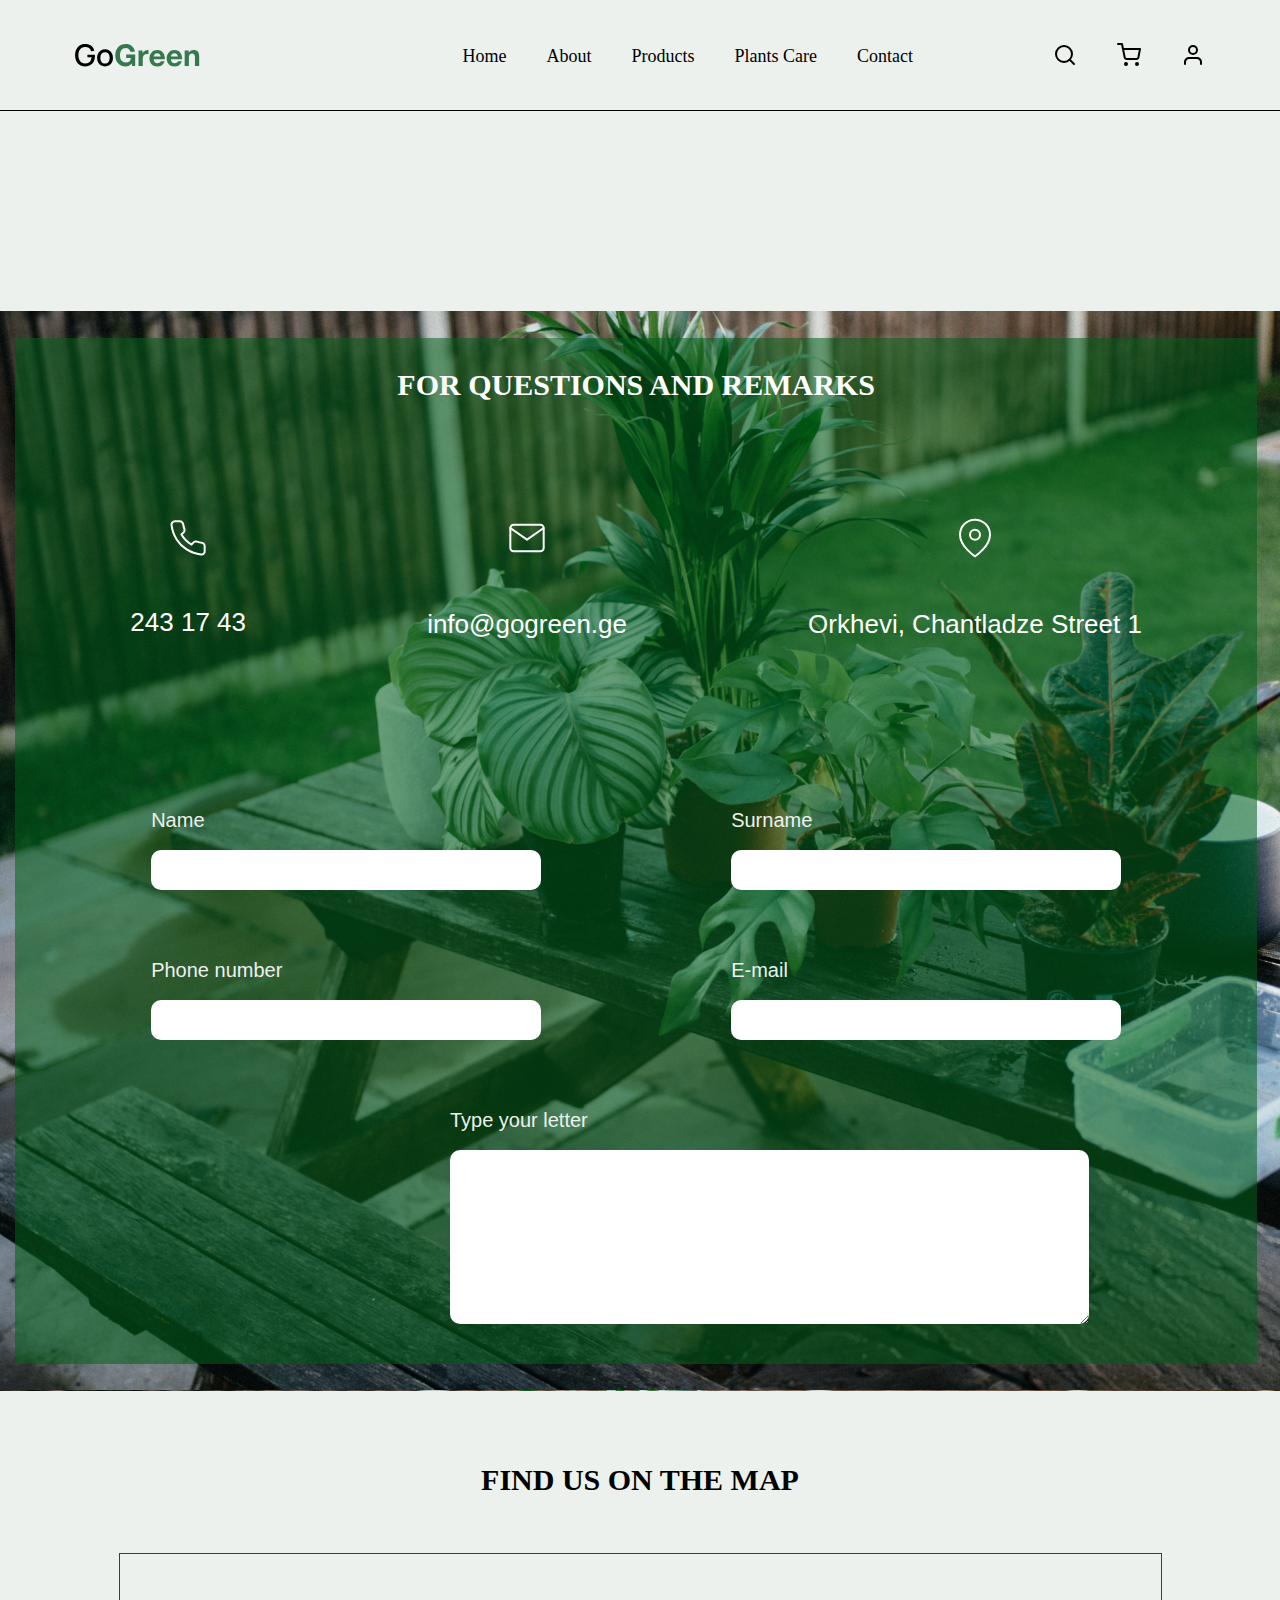
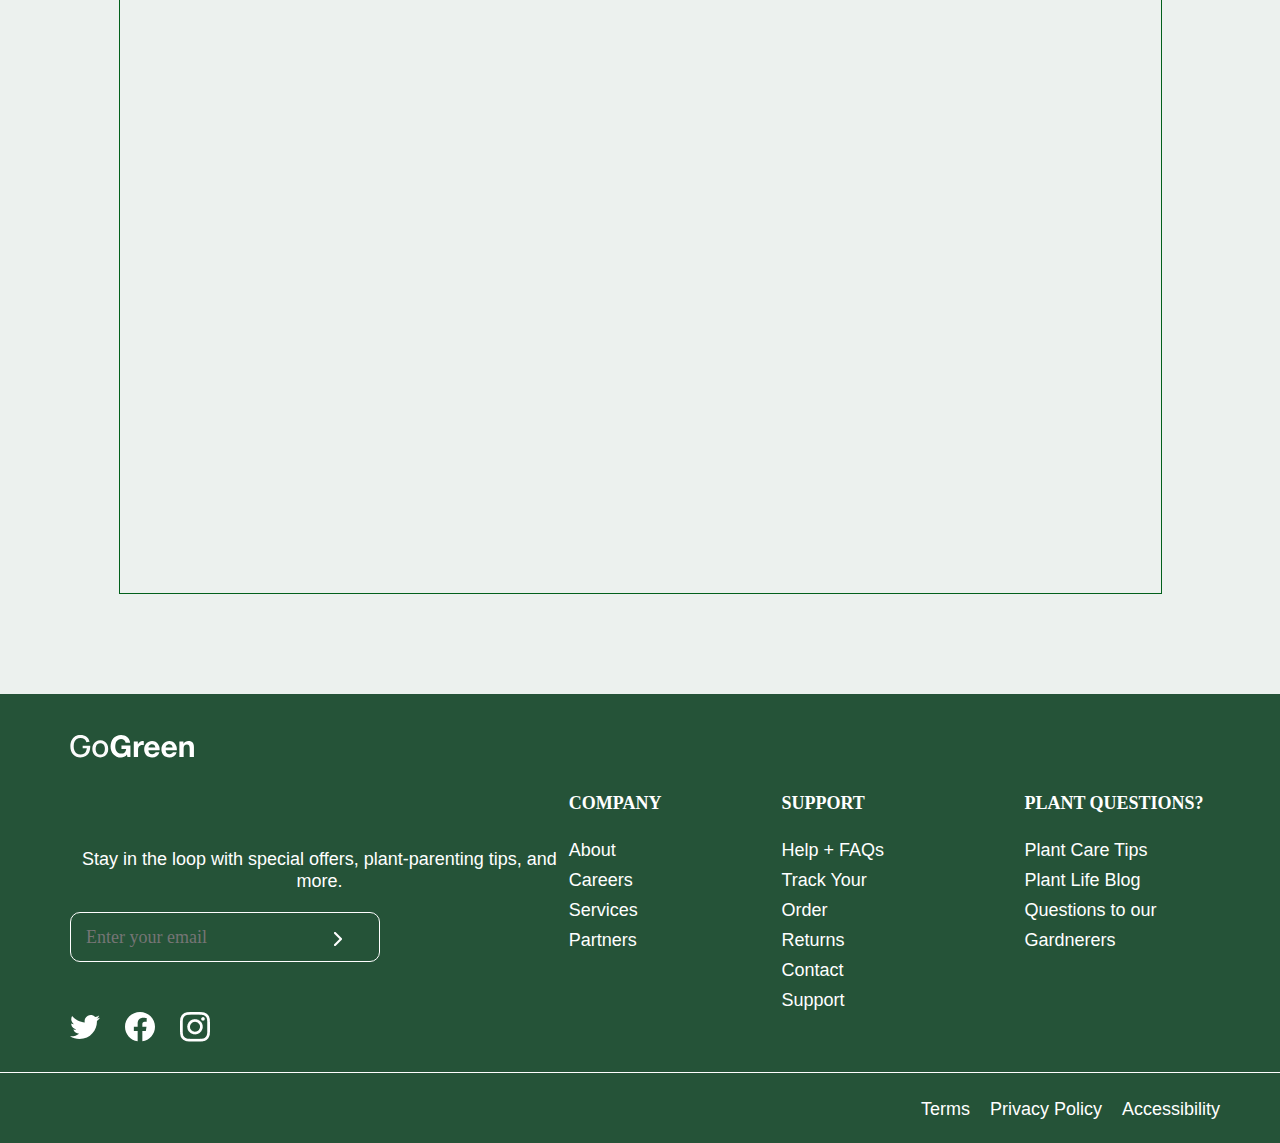
==== commit b959b178: "Update contact.html" ====
--- a/contact.html
+++ b/contact.html
@@ -54,7 +54,7 @@
         </div>
     </header>
     <main>
-        <div class="contact-container"><br> <br> <br> <br> <br> <br> <br> <br> <br> <br>
+        <div class="contact-container">
             <div class="inner-contact-conteiner">
                 <h2>FOR QUESTIONS AND REMARKS</h2>
                 <div class="contact-info flex">
@@ -107,8 +107,12 @@
                 </div>
             </div>
         </div>
+        <div class="map">
+            <h3>FIND US ON THE MAP</h3>
+            <p><iframe src="https://www.google.com/maps/embed?pb=!1m18!1m12!1m3!1d190631.03443086412!2d44.69235368541007!3d41.70735609120034!2m3!1f0!2f0!3f0!3m2!1i1024!2i768!4f13.1!3m3!1m2!1s0x4044733270ccd6d5%3A0xdb631d4ae8491738!2sMyhome.ge!5e0!3m2!1sen!2sge!4v1660033513810!5m2!1sen!2sge" width="877" height="451" style="border:0;" allowfullscreen="" loading="lazy" referrerpolicy="no-referrer-when-downgrade"></iframe></p>
+        </div>
     </main>
-    <!-- <footer>
+    <footer>
         <div class="top-side only-flex">
             <div class="left-part">
                 <a href="./index.html">
@@ -119,7 +123,7 @@
                 </a>
                 <p>Stay in the loop with special offers, plant-parenting tips, and more.</p>
                 <div class="email">
-                    <input type="email" placeholder="Enter your email">
+                    <input class="footer-email" type="email" placeholder="Enter your email">
                     <img src="./assets/img/Vector (3).png" alt="arrow">
                 </div>
                 <div class="socials only-flex">
@@ -172,6 +176,6 @@
             <li><a href="">Privacy Policy</a></li>
             <li><a href="">Accessibility</a></li>
         </div>
-    </footer> -->
+    </footer>
 </body>
 </html>--- a/assets/css/style.css
+++ b/assets/css/style.css
@@ -1,4 +1,21 @@
 @import url('http://fonts.cdnfonts.com/css/helvetica-neue-9');
+
+::-webkit-scrollbar {
+    width: 1em;
+}
+::-webkit-scrollbar-track{
+    background: hsl(123, 51%, 86%);
+    margin-block: 1em;
+    border-radius: 15vw;
+}
+::-webkit-scrollbar-thumb{
+    background: rgba(71, 90, 62, 0.501);
+    border: .3em solid hsl(123, 51%, 86%);
+    border-radius: 100vw;
+}
+::-webkit-scrollbar-thumb:hover{
+    background: rgba(71, 90, 62, 0.702);
+}
 
 body {
     font-family: 'Helvetica Neue', sans-serif;
@@ -333,7 +350,7 @@
     position: relative;
 }
 
-input[type=email] {
+.footer-email[type=email] {
     width: 310px;
     height: 50px;
     border: 1px solid #FFFFFF;
@@ -410,7 +427,6 @@
     width: 100%;
     height: 1080px;
     background-image: url(../img/annie-spratt-yyXw1lGJypI-unsplash\ 1.png);
-    background-repeat: no-repeat;
 }
 .inner-contact-conteiner{
     width: 97%;
@@ -461,7 +477,7 @@
 input[type=text] {
     width: 390px;
     height: 40px;
-    border: 1px solid rgba(117, 70, 74, 0.7);
+    border:none;
     border-radius: 10px;
     font-size: 16px;
     background-image: url('../assets/search.png');
@@ -473,7 +489,7 @@
 input[type=email] {
     width: 390px;
     height: 40px;
-    border: 1px solid rgba(117, 70, 74, 0.7);
+    border: none;
     border-radius: 10px;
     font-size: 16px;
     background-image: url('../assets/search.png');
@@ -486,11 +502,10 @@
     margin-top: 6px;
     margin-bottom: 16px;
     margin-left: 35%;
-    margin-right: 6s5%;
 }
 textarea {
     padding: 12px;
-    border: 1px solid rgba(117, 70, 74, 0.7);
+    border: none;
     border-radius: 10px;
     border: none;
 }
@@ -498,4 +513,21 @@
     margin:65px 0 15px;
     align-items: center;
     justify-content: center;
+}
+.map{margin-bottom: 100px;}
+.map h3{
+    text-align: center;
+    font-family: 'Helvetica Neue';
+    font-style: normal;
+    font-weight: 700;
+    font-size: 30px;
+    line-height: 37px;
+    color: #000000;
+    margin: 70px 0 55px 0;
+}
+.map p{
+    width: 1043px;
+    border: 1px solid #01601B;
+    padding: 50px 80px;
+    margin: 0 auto;
 }